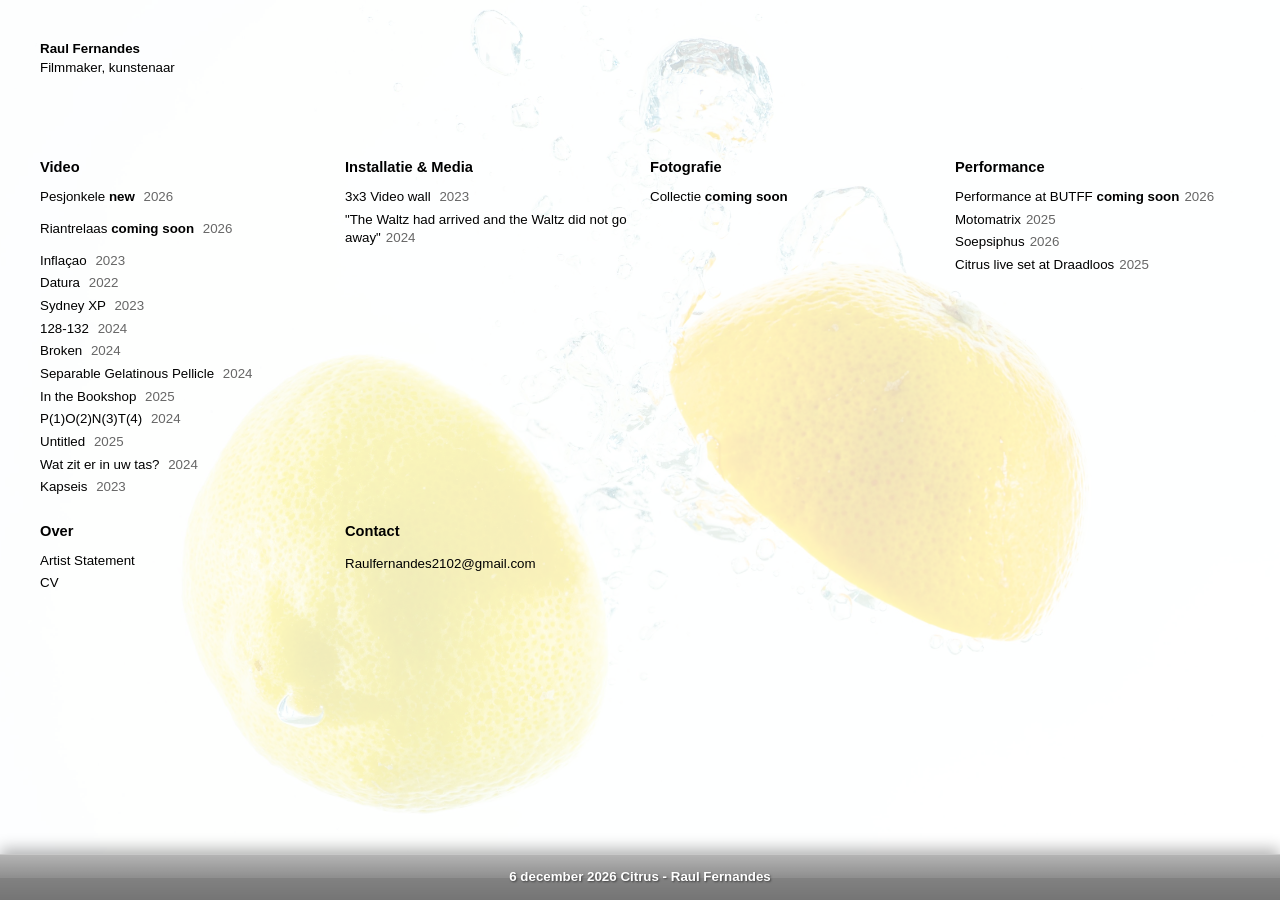
==== index.html @ b8226cb8 "Add files via upload" ====
<!DOCTYPE html>
<html lang="nl">
<head>
    <meta charset="UTF-8">
    <meta name="viewport" content="width=device-width, initial-scale=1.0">
    <title>Citrus</title>
    <link rel="stylesheet" href="style.css">
<!-- De standaard favicon voor de meeste browsers -->
    <link rel="icon" type="image/png" href="favicon.png">
    
    <!-- Optioneel: Voor Apple apparaten (als men de site op het homescherm zet) -->
    <link rel="apple-touch-icon" href="favicon.png"></head>

<body>
<div class="background"></div>

<header>
        <span class="name">Raul Fernandes</span>
        <span>Filmmaker, kunstenaar</span>
    </header>

    <main class="grid-container">
        
        <section>
            <h2>Video</h2>
            <ul>
                <li><a href="project12.html">Pesjonkele <b>new</b> <span class="detail">2026</span></a></li>
                <p> Riantrelaas <b>coming soon</b> <span class="detail">2026</span></p>
                <li><a href="project1.html">Inflaçao <span class="detail">2023</span></a></li>
                <li><a href="project2.html">Datura <span class="detail">2022</span></a></li>
                <li><a href="project3.html">Sydney XP <span class="detail">2023</span></a></li>
                <li><a href="project4.html">128-132 <span class="detail">2024</span></a></li>
                <li><a href="project5.html">Broken <span class="detail">2024</span></a></li>
                <li><a href="project6.html">Separable Gelatinous Pellicle <span class="detail">2024</span></a></li>
                <li><a href="project7.html">In the Bookshop <span class="detail">2025</span></a></li>
                <li><a href="project8.html">P(1)O(2)N(3)T(4) <span class="detail">2024</span></a></li>
                <li><a href="project9.html">Untitled <span class="detail">2025</span></a></li>
                <li><a href="project10.html">Wat zit er in uw tas? <span class="detail">2024</span></a></li>
                <li><a href="project11.html">Kapseis <span class="detail">2023</span></a></li>



            </ul>
        </section>

        <section>
            <h2>Installatie & Media</h2>
            <ul>
                <li><a href="installatie1.html">3x3 Video wall <span class="detail">2023</span></a></li>
                <li><a href="installatie2.html">"The Waltz had arrived and the Waltz did not go away"<span class="detail">2024</span></a></li>



            </ul>
        </section>

        <section>
            <h2>Fotografie</h2>
            <ul>
                <li><a href="fotografie1.html">Collectie <b>coming soon</b></a></li>
            </ul>
        </section>

         <section>
            <h2>Performance</h2>
            <ul>
                <li><a href="performance1.html">Performance at BUTFF <b>coming soon</b><span class="detail">2026</span></a></li>
                <li><a href="https://butff.nl/performance/giuseppe-willemsen-raul-fernandes">Motomatrix<span class="detail">2025</span></a></li>
                <li><a href="https://butff.nl/performance/raul-fernandez-en-giuseppe-willemsen-aiolometes">Soepsiphus<span class="detail">2026</span></a></li>
                <li><a href="performance 4.html">Citrus live set at Draadloos<span class="detail">2025</span></a></li>
                

            </ul>
        </section>

        <section>
            <h2>Over</h2>
            <ul>
                <li><a href="over1.html">Artist Statement</a></li>
                <li><a href="over2.html">CV</a></li>
            </ul>
        </section>

         <section>
            <h2>Contact</h2>
            <ul>
                <p>Raulfernandes2102@gmail.com</p>
            </ul>
        </section>

    </main>

<footer>  
  <p><span id="copyright-jaar"></span> Citrus - Raul Fernandes</p>
  
</footer>

<script>
  const vandaag = new Date();
  
  // Formatteer de datum naar de Nederlandse standaard
  const opties = { day: 'numeric', month: 'long', year: 'numeric' };
  const datumGeformatteerd = vandaag.toLocaleDateString('nl-NL', opties);

  document.getElementById("copyright-jaar").textContent = datumGeformatteerd;
</script>

</body>
</html>
---- style.css ----
/* CSS STYLING */

        /* De basis: we gebruiken een systeemlettertype voor die 80s/90s look */
     

     
       body {
    font-family: -apple-system, BlinkMacSystemFont, "Segoe UI", Helvetica, Arial, sans-serif;            
    font-size: 10pt; 
    line-height: 1.4;
    color: #000;
    background-color: #ffffff; /* Deze kleur schijnt door de foto heen */
    margin: 40px;
    -webkit-font-smoothing: grayscale;
}

      header {
            margin-bottom: 80px;
        }


        .background {
           /* Zorg dat de div de hele pagina vult */
           position: fixed;
           top: 0;
           left: 0;
           width: 100%;
           height: 100%;
    
           background-image: url('citrus-achtergrond.jpg');
           background-size: cover;      /* Zorgt dat de foto vult zonder vervormen */
           background-position: center; /* Centreert de foto */
           background-repeat: no-repeat;
           opacity: 0.27; 
           z-index: -1; 
}       

        .name {
            font-weight: bold;
            display: block;
        }

        /* De layout: een grid met 4 kolommen voor de secties */
        .grid-container {
            display: grid;
            grid-template-columns: repeat(4, 1fr); /* 4 gelijke kolommen */
            gap: 20px;
            align-items: start;
        }

        /* Kopjes boven de kolommen */
        h2 {
            font-size: 11pt;
            font-weight: bold;
            margin-bottom: 10px;
            margin-top: 0;
        }

        /* Lijstinstellingen */
        ul {
            list-style-type: none; /* Geen bolletjes voor de lijst */
            padding: 0;
            margin: 0;
        }

        li {
            margin-bottom: 4px;
        }

        /* De links: standaard zwart, onderstreping alleen bij hover */
        a {
            color: #000;
            text-decoration: none;
        }

        a:hover {
            text-decoration: underline;
        }

        /* Subtekst of details (zoals jaartallen of prijzen) */
        .detail {
            color: #666;
            margin-left: 5px;
        }

       footer {
    /* Positionering: Strak tegen de onderkant over de hele breedte */
    position: fixed;
    bottom: 0;
    left: 0;
    width: 100%;
    
    /* De Glossy Basis (Web 2.0 Blauw) */
    background-color: #828282; 
    background-image: linear-gradient(
        to bottom, 
        rgba(255, 255, 255, 0.4) 0%, 
        rgba(255, 255, 255, 0.1) 50%, 
        rgba(0, 0, 0, 0) 50.1%, 
        rgba(0, 0, 0, 0.1) 100%
    );

    /* Styling */
    padding: 0px 0;
    text-align: center;
    color: white;
    font-family: 'Arial', sans-serif;
    font-weight: bold;
    text-shadow: 1px 1px 2px rgba(0, 0, 0, 0.5);
    border-top: 1px solid rgba(255, 255, 255, 0.6);
    box-shadow: 0 -5px 15px rgba(0, 0, 0, 0.3);

    /* Animatie voorbereiding: vertel CSS dat de verandering 0.3 seconden mag duren */
    transition: all 0.3s ease-in-out;
    cursor: pointer;
}

/* De Hover Animatie */
footer:hover {
    /* Maakt de footer lichter (als een felle glans) */
    background-color: #ffffff; 
    
    /* Vergroot de schaduw en de 'glow' aan de bovenkant */
    box-shadow: 0 -8px 20px rgba(255, 255, 255, 0.5);
    
    /* Schuift de footer heel subtiel een klein stukje omhoog voor interactie */
    transform: translateY(-2px);
}
        /* Mobiele weergave: stapel de kolommen onder elkaar op kleine schermen */
        @media (max-width: 800px) {
            .grid-container {
                grid-template-columns: 1fr 1fr; /* 2 kolommen op tablets */
            }
        }

        @media (max-width: 500px) {
            .grid-container {
                grid-template-columns: 1fr; /* 1 kolom op telefoons */
            }
        }
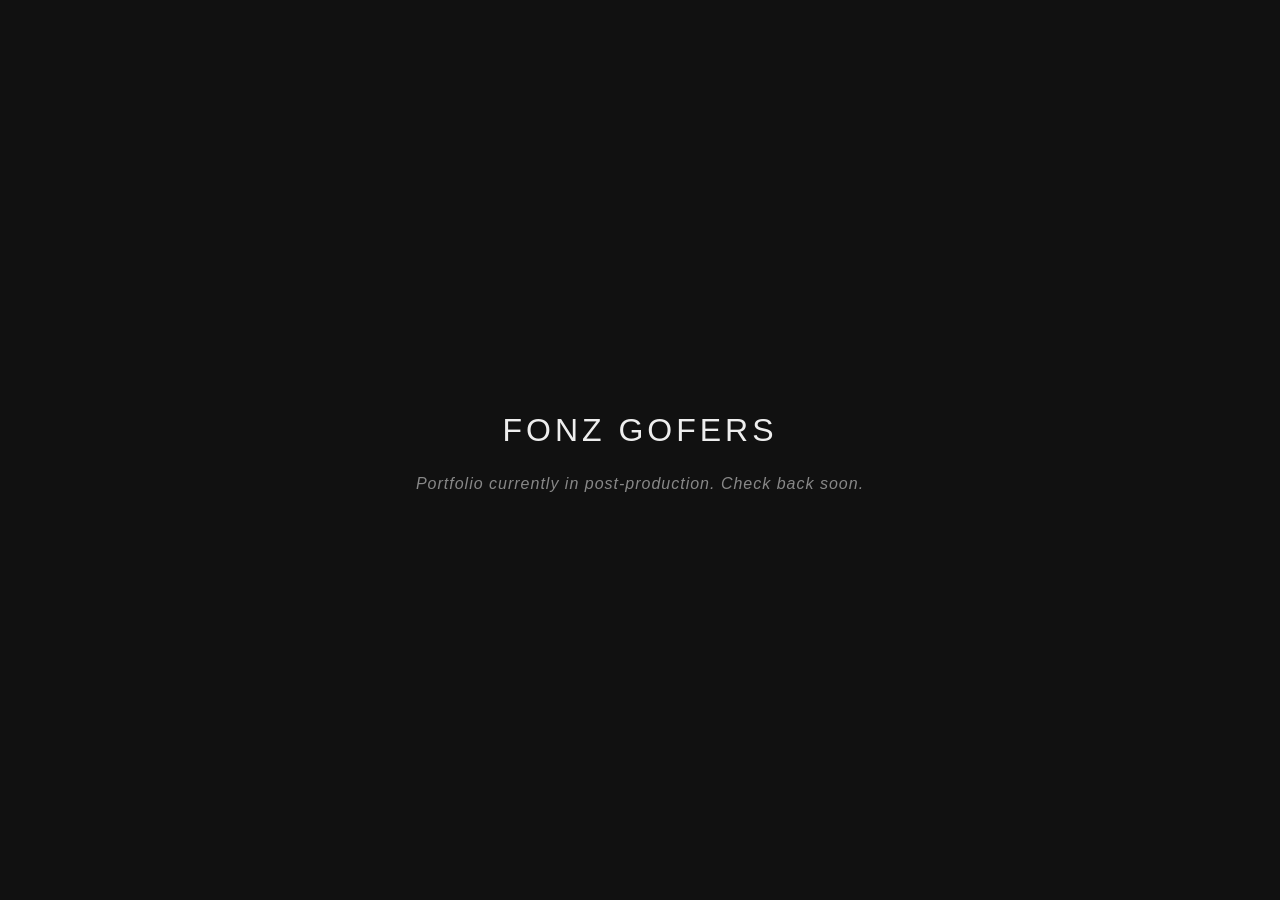
==== commit da4a89ba: "add construction page" ====
--- a/index.html
+++ b/index.html
@@ -1,109 +1,39 @@
 <!DOCTYPE html>
-<html lang="nl">
+<html lang="en">
 <head>
     <meta charset="UTF-8">
     <meta name="viewport" content="width=device-width, initial-scale=1.0">
-    <title>Citrus</title>
-    <link rel="stylesheet" href="style.css">
-<!-- De standaard favicon voor de meeste browsers -->
-    <link rel="icon" type="image/png" href="favicon.png">
-    
-    <!-- Optioneel: Voor Apple apparaten (als men de site op het homescherm zet) -->
-    <link rel="apple-touch-icon" href="favicon.png"></head>
-
+    <title>Fonz Gofers | Portfolio</title>
+    <style>
+        body {
+            background-color: #111111;
+            color: #eeeeee;
+            font-family: 'Helvetica Neue', Helvetica, Arial, sans-serif;
+            display: flex;
+            flex-direction: column;
+            justify-content: center;
+            align-items: center;
+            height: 100vh;
+            margin: 0;
+            text-align: center;
+        }
+        h1 {
+            font-size: 2rem;
+            font-weight: 300;
+            letter-spacing: 4px;
+            margin-bottom: 10px;
+            text-transform: uppercase;
+        }
+        p {
+            color: #888888;
+            font-size: 1rem;
+            font-style: italic;
+            letter-spacing: 1px;
+        }
+    </style>
+</head>
 <body>
-<div class="background"></div>
-
-<header>
-        <span class="name">Raul Fernandes</span>
-        <span>Filmmaker, kunstenaar</span>
-    </header>
-
-    <main class="grid-container">
-        
-        <section>
-            <h2>Video</h2>
-            <ul>
-                <li><a href="project12.html">Pesjonkele <b>new</b> <span class="detail">2026</span></a></li>
-                <p> Riantrelaas <b>coming soon</b> <span class="detail">2026</span></p>
-                <li><a href="project1.html">Inflaçao <span class="detail">2023</span></a></li>
-                <li><a href="project2.html">Datura <span class="detail">2022</span></a></li>
-                <li><a href="project3.html">Sydney XP <span class="detail">2023</span></a></li>
-                <li><a href="project4.html">128-132 <span class="detail">2024</span></a></li>
-                <li><a href="project5.html">Broken <span class="detail">2024</span></a></li>
-                <li><a href="project6.html">Separable Gelatinous Pellicle <span class="detail">2024</span></a></li>
-                <li><a href="project7.html">In the Bookshop <span class="detail">2025</span></a></li>
-                <li><a href="project8.html">P(1)O(2)N(3)T(4) <span class="detail">2024</span></a></li>
-                <li><a href="project9.html">Untitled <span class="detail">2025</span></a></li>
-                <li><a href="project10.html">Wat zit er in uw tas? <span class="detail">2024</span></a></li>
-                <li><a href="project11.html">Kapseis <span class="detail">2023</span></a></li>
-
-
-
-            </ul>
-        </section>
-
-        <section>
-            <h2>Installatie & Media</h2>
-            <ul>
-                <li><a href="installatie1.html">3x3 Video wall <span class="detail">2023</span></a></li>
-                <li><a href="installatie2.html">"The Waltz had arrived and the Waltz did not go away"<span class="detail">2024</span></a></li>
-
-
-
-            </ul>
-        </section>
-
-        <section>
-            <h2>Fotografie</h2>
-            <ul>
-                <li><a href="fotografie1.html">Collectie <b>coming soon</b></a></li>
-            </ul>
-        </section>
-
-         <section>
-            <h2>Performance</h2>
-            <ul>
-                <li><a href="performance1.html">Performance at BUTFF <b>coming soon</b><span class="detail">2026</span></a></li>
-                <li><a href="https://butff.nl/performance/giuseppe-willemsen-raul-fernandes">Motomatrix<span class="detail">2025</span></a></li>
-                <li><a href="https://butff.nl/performance/raul-fernandez-en-giuseppe-willemsen-aiolometes">Soepsiphus<span class="detail">2026</span></a></li>
-                <li><a href="performance 4.html">Citrus live set at Draadloos<span class="detail">2025</span></a></li>
-                
-
-            </ul>
-        </section>
-
-        <section>
-            <h2>Over</h2>
-            <ul>
-                <li><a href="over1.html">Artist Statement</a></li>
-                <li><a href="over2.html">CV</a></li>
-            </ul>
-        </section>
-
-         <section>
-            <h2>Contact</h2>
-            <ul>
-                <p>Raulfernandes2102@gmail.com</p>
-            </ul>
-        </section>
-
-    </main>
-
-<footer>  
-  <p><span id="copyright-jaar"></span> Citrus - Raul Fernandes</p>
-  
-</footer>
-
-<script>
-  const vandaag = new Date();
-  
-  // Formatteer de datum naar de Nederlandse standaard
-  const opties = { day: 'numeric', month: 'long', year: 'numeric' };
-  const datumGeformatteerd = vandaag.toLocaleDateString('nl-NL', opties);
-
-  document.getElementById("copyright-jaar").textContent = datumGeformatteerd;
-</script>
-
+    <h1>Fonz Gofers</h1>
+    <p>Portfolio currently in post-production. Check back soon.</p>
 </body>
-</html>
+</html>
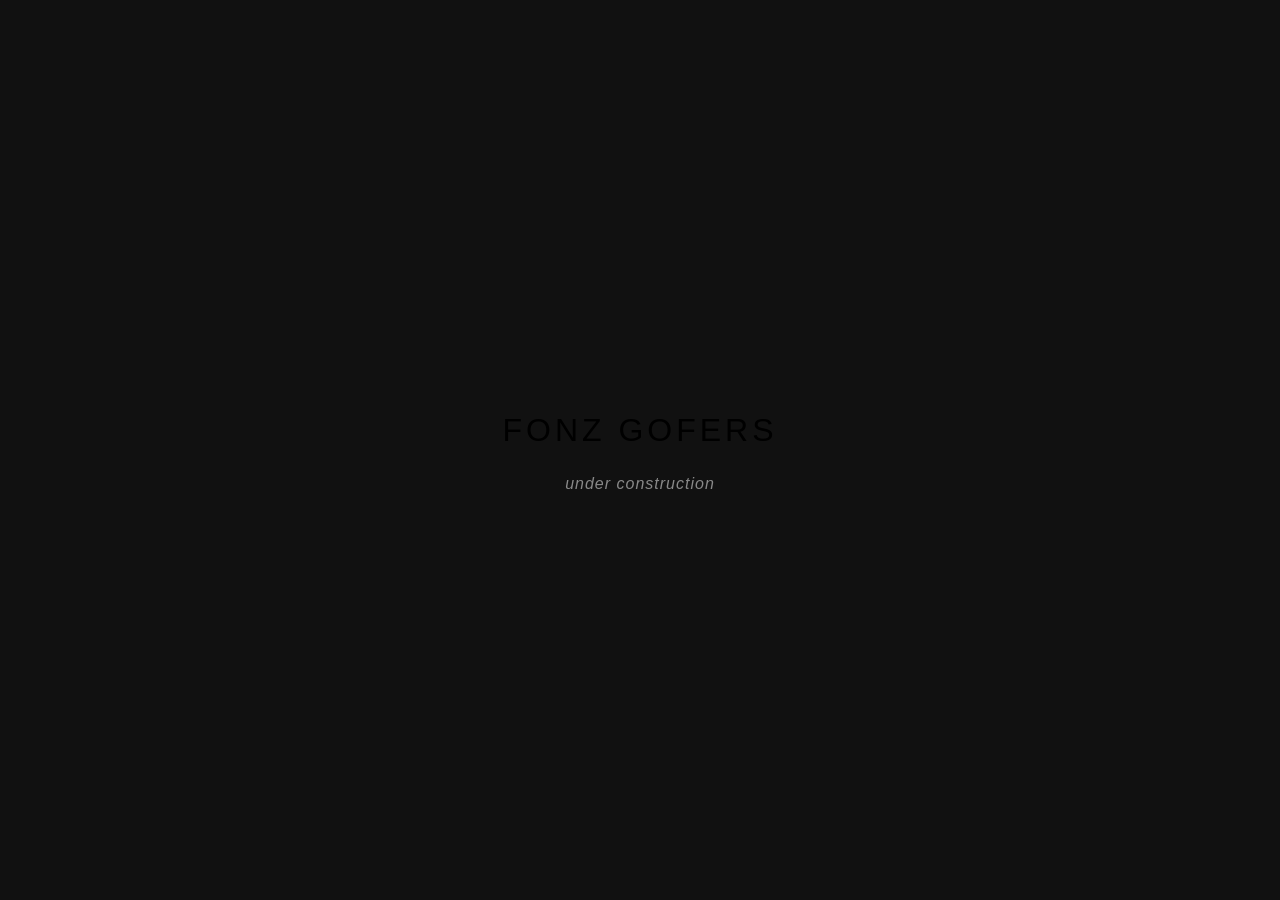
==== commit 7729a658: "update" ====
--- a/index.html
+++ b/index.html
@@ -7,7 +7,7 @@
     <style>
         body {
             background-color: #111111;
-            color: #eeeeee;
+            color: #000;
             font-family: 'Helvetica Neue', Helvetica, Arial, sans-serif;
             display: flex;
             flex-direction: column;
@@ -34,6 +34,7 @@
 </head>
 <body>
     <h1>Fonz Gofers</h1>
-    <p>Portfolio currently in post-production. Check back soon.</p>
+    <p>under construction
+    </p>
 </body>
 </html>
